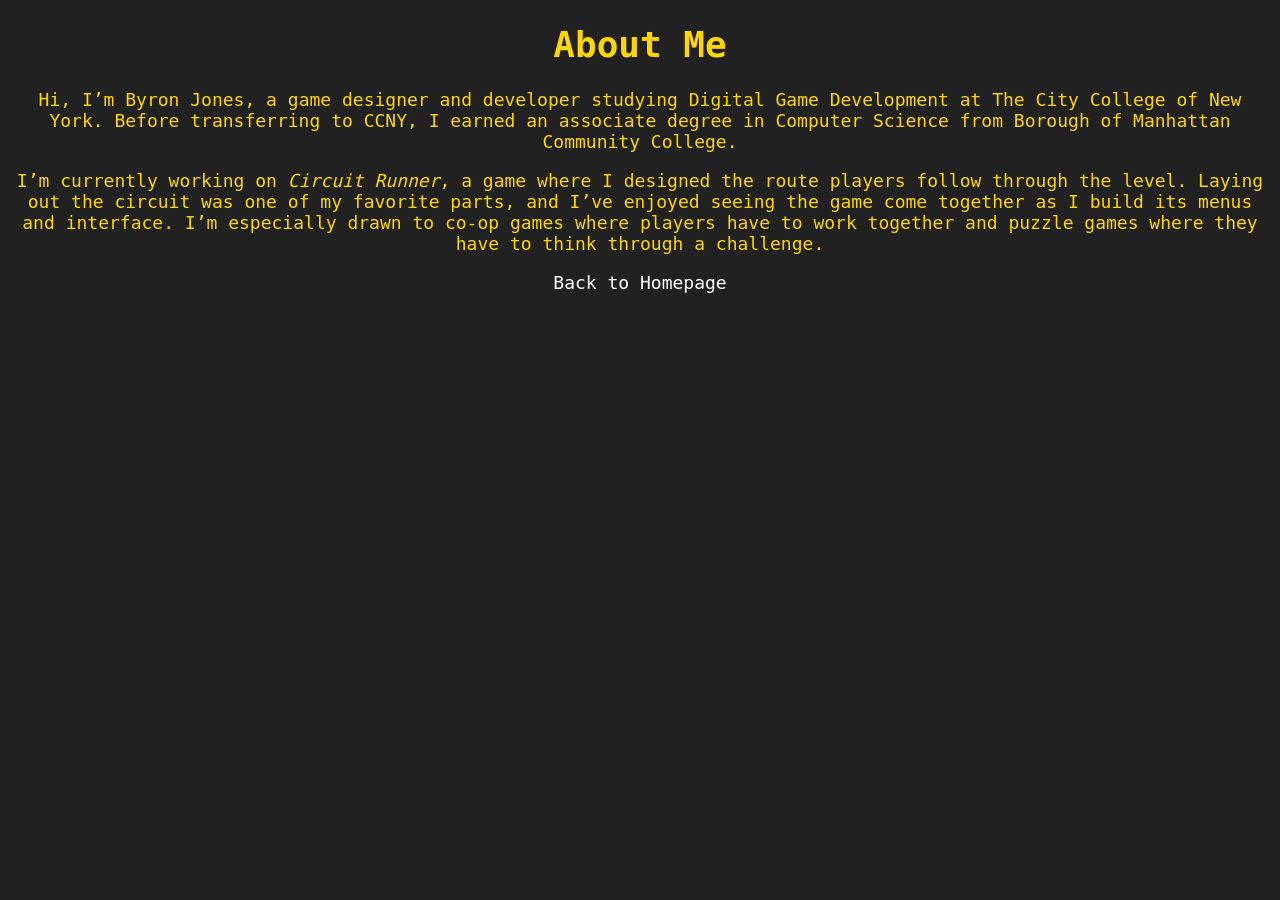
==== about.html @ 93a97fd5 "Update - Created an About Me Page" ====
<!DOCTYPE html>
<html lang="en">
<head>
    <meta charset="utf-8">
    <meta name="viewport" content="width=device-width, initial-scale=1">
    <title>About Me | Byron Jones</title>
    <link rel="stylesheet" href="style.css">
</head>
<body>
    <main>
        <h1>About Me</h1>

        <p>Hi, I’m Byron Jones, a game designer and developer studying Digital Game Development at The City College of New York. Before transferring to CCNY, I earned an associate degree in Computer Science from Borough of Manhattan Community College.</p>

        <p>I’m currently working on <em>Circuit Runner</em>, a game where I designed the route players follow through the level. Laying out the circuit was one of my favorite parts, and I’ve enjoyed seeing the game come together as I build its menus and interface. I’m especially drawn to co-op games where players have to work together and puzzle games where they have to think through a challenge.</p>
    </main>

    <nav aria-label="Page navigation">
        <a href="index.html">Back to Homepage</a>
    </nav>
</body>
</html>
---- style.css ----
body{
    background-color: rgb(34, 33, 33);
    color: gold;
    font-family:monospace;
    font-size: 18px;
    text-align: center;
}

a{
    color:white;
    text-decoration: none;
}

a:hover{
    color:lightblue;
    text-decoration: underline;
}

ul{
    list-style-position: inside;
    padding-left: 0;
    margin: 10px 0;
}

li{
   margin:4px 0;
   .project-screenshot {
    display: block;
    width: 450px;
    max-width: 100%;
    height: auto;
    margin: 12px auto;
}
}
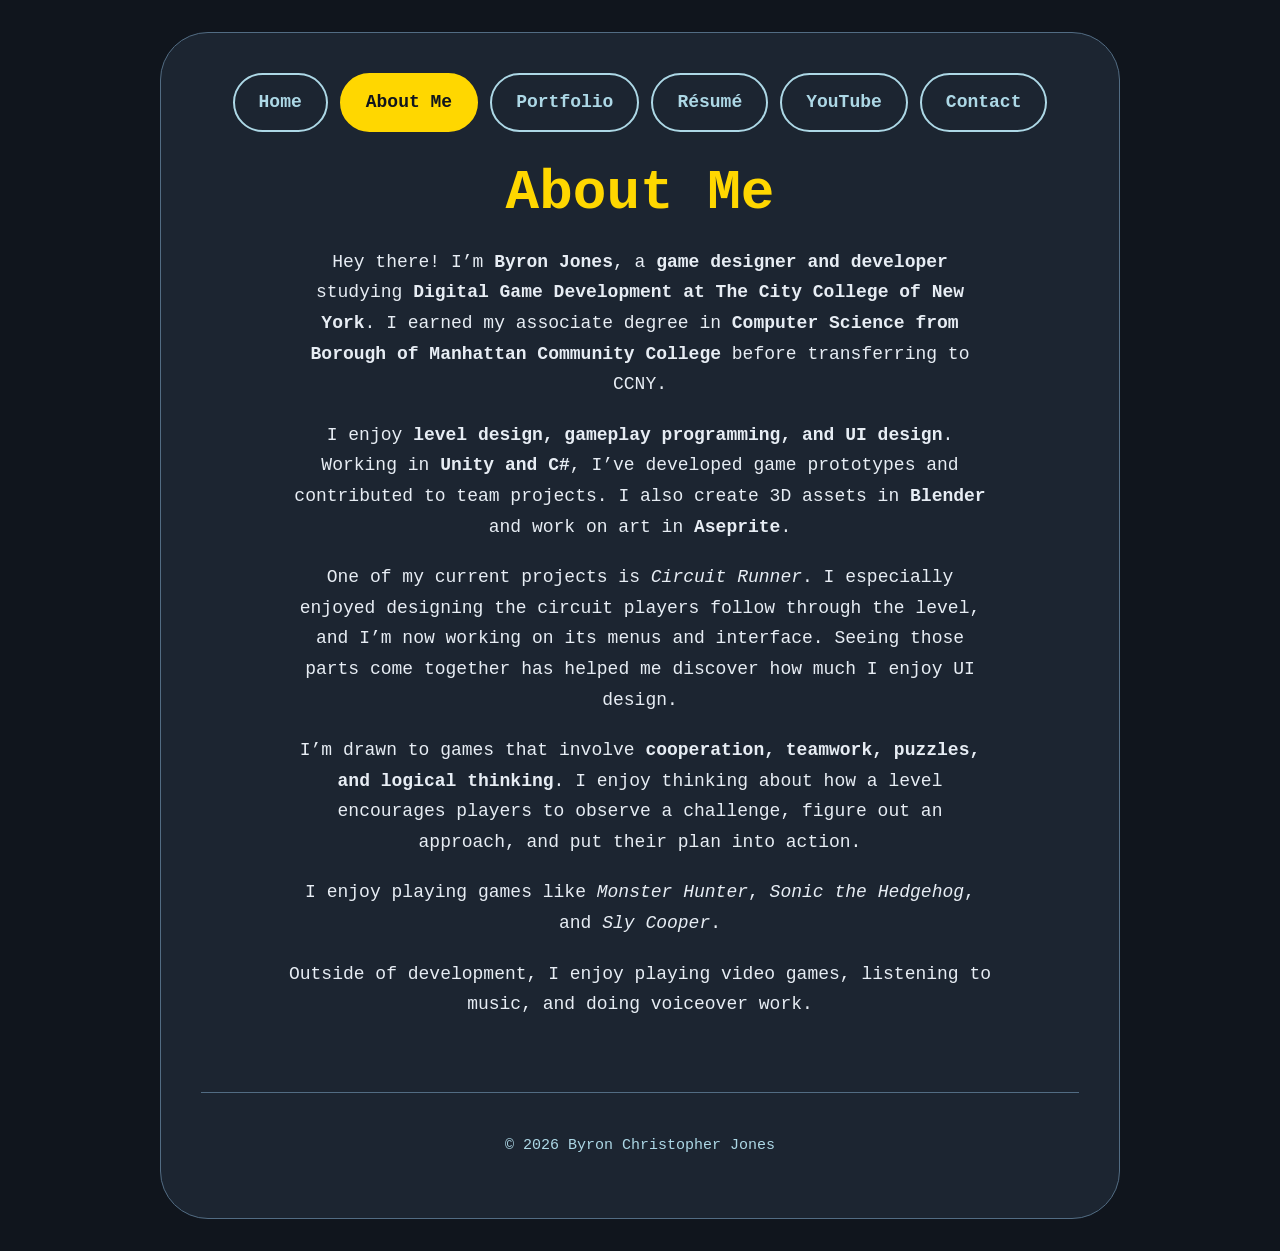
==== commit c1c4c1d1: "Update Fixed my website to be more accurate" ====
--- a/about.html
+++ b/about.html
@@ -6,17 +6,61 @@
     <title>About Me | Byron Jones</title>
     <link rel="stylesheet" href="style.css">
 </head>
+
 <body>
-    <main>
-        <h1>About Me</h1>
+    <div class="page-container">
+        <nav aria-label="Main navigation">
+            <ul>
+                <li><a href="index.html">Home</a></li>
+                <li><a href="about.html" aria-current="page">About Me</a></li>
+                <li><a href="portfolio.html">Portfolio</a></li>
+                <li><a href="resume.html">Résumé</a></li>
+                <li><a href="youtube.html">YouTube</a></li>
+                <li><a href="contact.html">Contact</a></li>
+            </ul>
+        </nav>
 
-        <p>Hi, I’m Byron Jones, a game designer and developer studying Digital Game Development at The City College of New York. Before transferring to CCNY, I earned an associate degree in Computer Science from Borough of Manhattan Community College.</p>
+        <main>
+            <section>
+                <h1>About Me</h1>
 
-        <p>I’m currently working on <em>Circuit Runner</em>, a game where I designed the route players follow through the level. Laying out the circuit was one of my favorite parts, and I’ve enjoyed seeing the game come together as I build its menus and interface. I’m especially drawn to co-op games where players have to work together and puzzle games where they have to think through a challenge.</p>
-    </main>
+                <p>Hey there! I’m <strong>Byron Jones</strong>, a
+                <strong>game designer and developer</strong> studying
+                <strong>Digital Game Development at The City College
+                of New York</strong>. I earned my associate degree in
+                <strong>Computer Science from Borough of Manhattan
+                Community College</strong> before transferring to CCNY.</p>
 
-    <nav aria-label="Page navigation">
-        <a href="index.html">Back to Homepage</a>
-    </nav>
+                <p>I enjoy <strong>level design, gameplay programming,
+                and UI design</strong>. Working in <strong>Unity and
+                C#</strong>, I’ve developed game prototypes and contributed
+                to team projects. I also create 3D assets in
+                <strong>Blender</strong> and work on art in
+                <strong>Aseprite</strong>.</p>
+
+                <p>One of my current projects is <em>Circuit Runner</em>.
+                I especially enjoyed designing the circuit players follow
+                through the level, and I’m now working on its menus and
+                interface. Seeing those parts come together has helped me
+                discover how much I enjoy UI design.</p>
+
+                <p>I’m drawn to games that involve <strong>cooperation,
+                teamwork, puzzles, and logical thinking</strong>. I enjoy
+                thinking about how a level encourages players to observe
+                a challenge, figure out an approach, and put their plan
+                into action.</p>
+
+                <p>I enjoy playing games like <em>Monster Hunter</em>,
+                <em>Sonic the Hedgehog</em>, and <em>Sly Cooper</em>.</p>
+
+                <p>Outside of development, I enjoy playing video games,
+                listening to music, and doing voiceover work.</p>
+            </section>
+        </main>
+
+        <footer>
+            <p>&copy; 2026 Byron Christopher Jones</p>
+        </footer>
+    </div>
 </body>
 </html>
--- a/style.css
+++ b/style.css
@@ -1,34 +1,160 @@
+*{
+    box-sizing: border-box;
+}
+
 body{
-    background-color: rgb(34, 33, 33);
-    color: gold;
-    font-family:monospace;
+    margin: 0;
+    padding: 32px 16px;
+    background-color: #10151d;
+    color: #e7edf4;
+    font-family: monospace;
     font-size: 18px;
+    line-height: 1.7;
     text-align: center;
 }
 
+.page-container{
+    max-width: 960px;
+    margin: 0 auto;
+    padding: 40px;
+    background-color: #1c2531;
+    border: 1px solid #526c83;
+    border-radius: 48px;
+}
+
 a{
-    color:white;
+    color: lightblue;
     text-decoration: none;
 }
 
 a:hover{
-    color:lightblue;
+    color: gold;
     text-decoration: underline;
 }
 
+a:focus-visible{
+    outline: 3px solid gold;
+    outline-offset: 5px;
+}
+
+nav ul{
+    display: flex;
+    flex-wrap: wrap;
+    justify-content: center;
+    gap: 12px;
+    padding: 0;
+    margin: 0;
+    list-style: none;
+}
+
+nav li{
+    margin: 0;
+}
+
+nav a{
+    display: inline-block;
+    padding: 12px 24px;
+    border: 2px solid lightblue;
+    border-radius: 999px;
+    font-weight: bold;
+    text-decoration: none;
+}
+
+nav a:hover,
+nav a[aria-current="page"]{
+    background-color: gold;
+    border-color: gold;
+    color: #10151d;
+    text-decoration: none;
+}
+
+header{
+    margin-top: 36px;
+    padding: 36px 0;
+    border-top: 2px solid gold;
+    border-bottom: 2px solid gold;
+}
+
+h1{
+    margin: 0;
+    color: gold;
+    font-size: clamp(32px, 6vw, 56px);
+    line-height: 1.2;
+}
+
+h2{
+    color: gold;
+}
+
+h3{
+    color: lightblue;
+    font-size: 24px;
+}
+
+.role{
+    color: lightblue;
+    font-weight: bold;
+    letter-spacing: 2px;
+}
+
+p{
+    max-width: 65ch;
+    margin: 20px auto;
+    overflow-wrap: anywhere;
+}
+
+section{
+    padding: 28px 0;
+}
+
 ul{
+    padding-left: 0;
     list-style-position: inside;
-    padding-left: 0;
-    margin: 10px 0;
 }
 
 li{
-   margin:4px 0;
-   .project-screenshot {
+    margin: 4px 0;
+}
+
+.project-list{
+    margin: 0;
+    list-style: none;
+}
+
+.project-screenshot{
     display: block;
     width: 450px;
     max-width: 100%;
     height: auto;
-    margin: 12px auto;
+    margin: 20px auto;
+    border: 2px solid lightblue;
+    border-radius: 12px;
 }
+
+footer{
+    margin-top: 24px;
+    padding-top: 20px;
+    border-top: 1px solid #526c83;
+    color: lightblue;
+    font-size: 15px;
+}
+
+@media (max-width: 600px){
+    body{
+        padding: 16px 12px;
+        font-size: 16px;
+    }
+
+    .page-container{
+        padding: 28px 18px;
+        border-radius: 28px;
+    }
+
+    nav ul{
+        gap: 8px;
+    }
+
+    nav a{
+        padding: 10px 16px;
+    }
 }
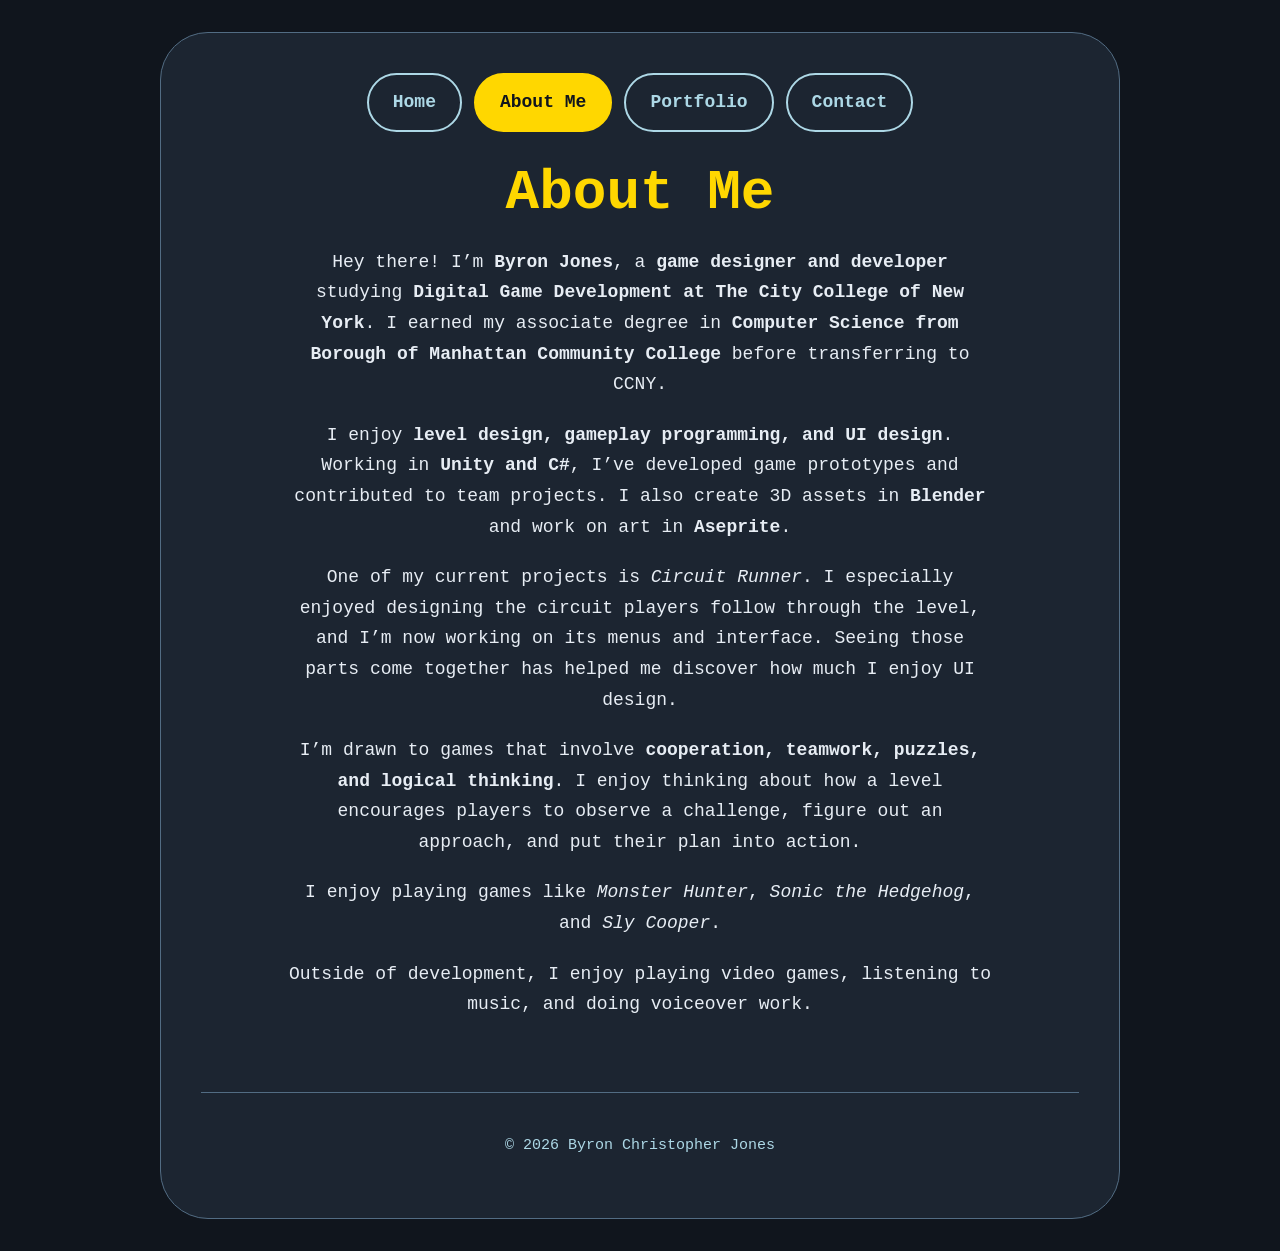
==== commit e944b64f: "Update - Fixed profile photo image" ====
--- a/about.html
+++ b/about.html
@@ -14,8 +14,6 @@
                 <li><a href="index.html">Home</a></li>
                 <li><a href="about.html" aria-current="page">About Me</a></li>
                 <li><a href="portfolio.html">Portfolio</a></li>
-                <li><a href="resume.html">Résumé</a></li>
-                <li><a href="youtube.html">YouTube</a></li>
                 <li><a href="contact.html">Contact</a></li>
             </ul>
         </nav>
--- a/style.css
+++ b/style.css
@@ -131,6 +131,17 @@
     border-radius: 12px;
 }
 
+.profile-photo{
+    display: block;
+    width: 220px;
+    max-width: 100%;
+    aspect-ratio: 1;
+    object-fit: cover;
+    border: 3px solid gold;
+    border-radius: 50%;
+    margin: 0 auto 24px;
+}
+
 footer{
     margin-top: 24px;
     padding-top: 20px;
